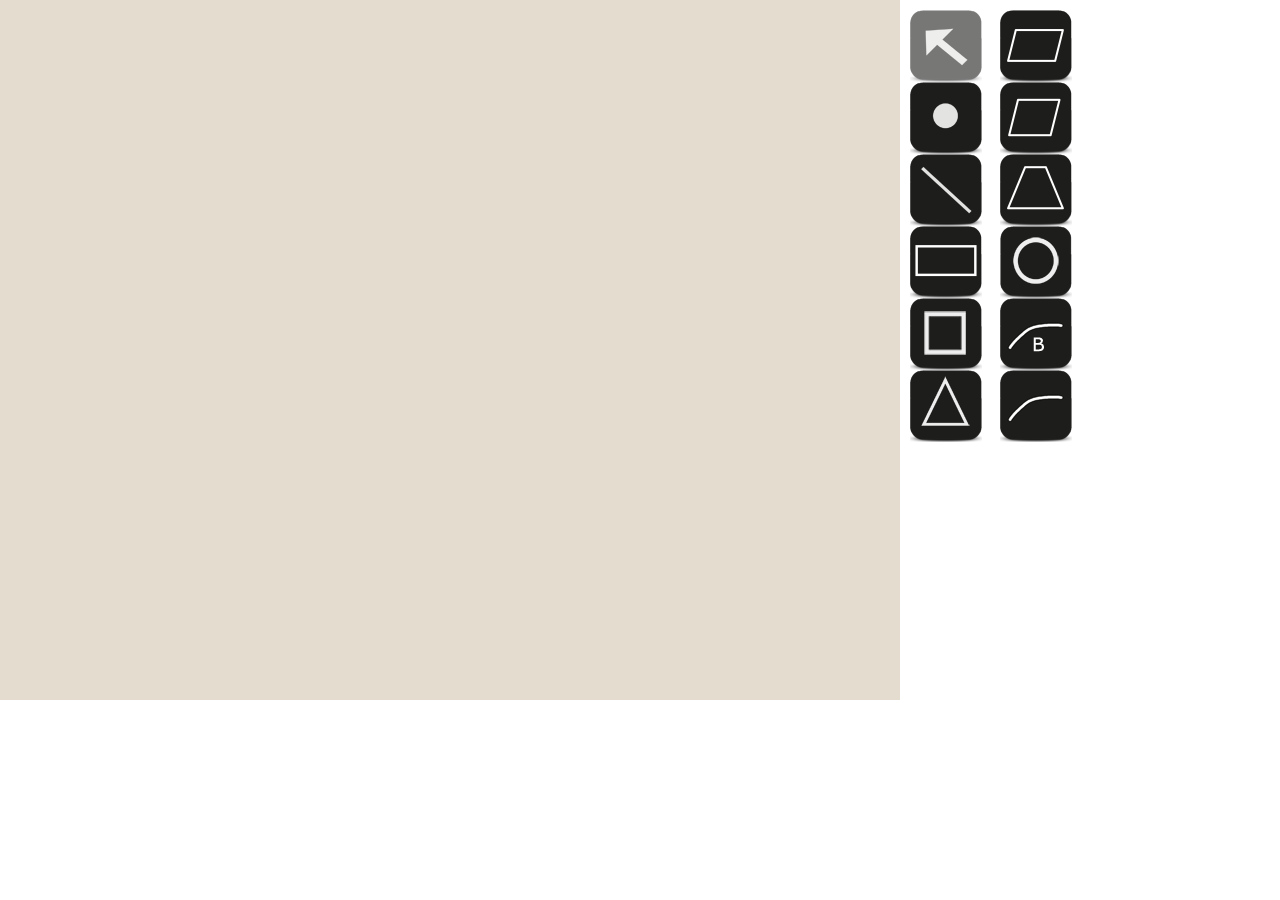
==== index.html @ ff42416c "added diagonal and cicle options to rhombus and parallelogram" ====
﻿<!DOCTYPE html>
<html xmlns="http://www.w3.org/1999/xhtml">
<head>
    <meta http-equiv="content-type" content="text/html;charset=utf-8" />
    <script src="UI/jquery-1.11.0.min.js"></script>
    <script src="ContextMenu/contextMenu.js"></script>
    <script src="Math/Math.js"></script>
    <script src="Logic/Constructors.js"></script>
    <script src="Logic/Line.js"></script>
    <script src="Logic/Cursor.js"></script>
    <script src="Logic/Circle.js" charset="windows-1251"></script>
    <script src="Logic/Point.js"></script>
    <script src="Logic/Rectangle.js" charset="windows-1251"></script>
    <script src="Logic/Square.js" charset="windows-1251"></script>
    <script src="Logic/Triangle.js" charset="windows-1251"></script>
    <script src="Logic/Parallelogram.js" charset="windows-1251"></script>
    <script src="Logic/Rhombus.js" charset="windows-1251"></script>
    <script src="Logic/BezierCurve.js"></script>
    <script src="Logic/SimpleCurve.js"></script>
    <script src="UI/Setup.js"></script>
    <script src="UI/Toolbox.js"></script>

    <link href="styles/style.css" rel="stylesheet" />
    <link href="ContextMenu/contextMenu.css" rel="stylesheet" />
    <title>CornerStone</title>
</head>
<body>
    <div class="toolbox">
        <img class="tool active" id="cursor" src="Icons/cursor.png" />
        <img class="tool" id="point" src="Icons/point.png" />
        <img class="tool" id="line" src="Icons/line.png" />
        <img class="tool" id="rectangle" src="Icons/rectangle.png" />
        <img class="tool" id="square" src="Icons/square.png" />
        <img class="tool" id="triangle" src="Icons/triangle.png" />
    </div>
    <div class="toolbox" id="second-toolbox">
        <img class="tool" id="parallelogram" src="Icons/parallelogram.png" />
        <img class="tool" id="rhombus" src="Icons/rhombus.png" />
        <img class="tool" id="trapezoid" src="Icons/trapezoid.png" />
        <img class="tool" id="circle" src="Icons/circle.png" />
        <img class="tool" id="bezier" src="Icons/bezier.png" />
        <img class="tool" id="curve" src="Icons/curve.png" />
    </div>
    <canvas id="cornerStoneCanvas" style="background-color: #E3DCCF"></canvas>
    <canvas id="tempMovementCanvas"></canvas>
</body>
</html>
---- styles/style.css ----
canvas {
    position: fixed;
    left: 0px;
    top: 0px;
}

.toolbox {
    position: fixed;
    left: 910px;
    top: 10px;
    width: 72px;
}

    .toolbox img.tool {
        float: left;
        cursor: pointer;
    }

        .toolbox img.tool.active {
            opacity: 0.6;
        }

        .toolbox img.tool:hover {
            opacity: 0.6;
        }

#second-toolbox {
    left:1000px;
}
---- ContextMenu/contextMenu.css ----
/*
 *contextMenu.js v 1.1.2
 *Author: Sudhanshu Yadav
 *s-yadav.github.com
 *Copyright (c) 2013 Sudhanshu Yadav.
 *Dual licensed under the MIT and GPL licenses
 */
/*Context menu css */
.iw-contextMenu {
	-webkit-box-shadow: 1px 1px 2px rgba(0, 0, 0, 0.2);
	-moz-box-shadow: 1px 1px 2px rgba(0, 0, 0, 0.2);
	box-shadow: 1px 1px 2px rgba(0, 0, 0, 0.2);
	border:1px solid #E6E6E6;
	display:none;
	z-index:1000;
	overflow:auto;
}
.iw-cm-menu{
	background:#F4F4F4;
	color:#333;
	margin:0px;
	padding:0px;
	}

.iw-cm-menu li {
	list-style:none;
	padding:3px;
	padding-left:30px;
	padding-right:20px;
	border-bottom:1px solid #CCC;
	cursor:pointer;
	position:relative;
}
.iw-mOverlay{
	position:absolute; width:100%; height:100%; top:0px; left:0px;
	background:#FFF;
	opacity:.5;
	}
.iw-contextMenu li.iw-mDisable {
	opacity:.3;
}
.iw-mSelected {
	background-color:rgb(0,51,102);
	color:#F2F2F2;
}
.iw-cm-arrow-right {
	width: 0; 
	height: 0; 
	border-top: 5px solid transparent;
	border-bottom: 5px solid transparent; 
	border-left:5px solid #333333; 
	position:absolute;
	right:3px;
	top:50%;
	margin-top:-3px;
}

.iw-mIcon{
	width:20px;
	height:20px;
	left:0px;
	top:3px;
	position:absolute;
	}
/*context menu css end */
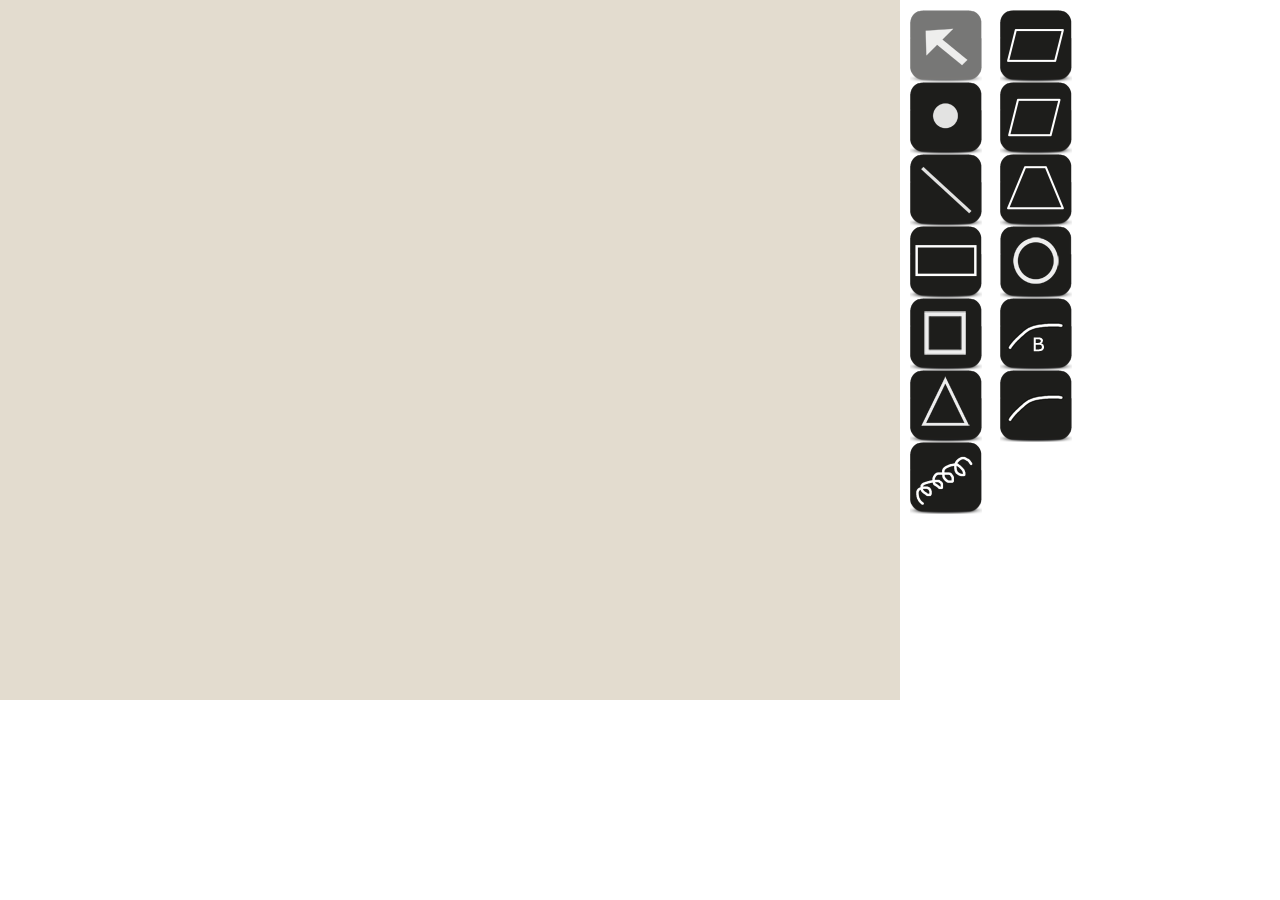
==== commit 80f5dab4: "added free drawing" ====
--- a/index.html
+++ b/index.html
@@ -7,6 +7,7 @@
     <script src="Math/Math.js"></script>
     <script src="Logic/Constructors.js"></script>
     <script src="Logic/Line.js"></script>
+    <script src="Logic/Drawing.js"></script>
     <script src="Logic/Cursor.js"></script>
     <script src="Logic/Circle.js" charset="windows-1251"></script>
     <script src="Logic/Point.js"></script>
@@ -15,6 +16,7 @@
     <script src="Logic/Triangle.js" charset="windows-1251"></script>
     <script src="Logic/Parallelogram.js" charset="windows-1251"></script>
     <script src="Logic/Rhombus.js" charset="windows-1251"></script>
+    <script src="Logic/Trapezoid.js" charset="windows-1251"></script>
     <script src="Logic/BezierCurve.js"></script>
     <script src="Logic/SimpleCurve.js"></script>
     <script src="UI/Setup.js"></script>
@@ -26,20 +28,21 @@
 </head>
 <body>
     <div class="toolbox">
-        <img class="tool active" id="cursor" src="Icons/cursor.png" />
-        <img class="tool" id="point" src="Icons/point.png" />
-        <img class="tool" id="line" src="Icons/line.png" />
-        <img class="tool" id="rectangle" src="Icons/rectangle.png" />
-        <img class="tool" id="square" src="Icons/square.png" />
-        <img class="tool" id="triangle" src="Icons/triangle.png" />
+        <img class="tool active" id="cursor" src="Icons/cursor.png" title="Курсор" />
+        <img class="tool" id="point" src="Icons/point.png" title="Точка" />
+        <img class="tool" id="line" src="Icons/line.png" title="Отсечка" />
+        <img class="tool" id="rectangle" src="Icons/rectangle.png" title="Правоъгълник" />
+        <img class="tool" id="square" src="Icons/square.png" title="Квадрат" />
+        <img class="tool" id="triangle" src="Icons/triangle.png" title="Триъгълник" />
+        <img class="tool" id="drawing" src="Icons/drawing.png" title="Свободно чертаене" />
     </div>
     <div class="toolbox" id="second-toolbox">
-        <img class="tool" id="parallelogram" src="Icons/parallelogram.png" />
-        <img class="tool" id="rhombus" src="Icons/rhombus.png" />
-        <img class="tool" id="trapezoid" src="Icons/trapezoid.png" />
-        <img class="tool" id="circle" src="Icons/circle.png" />
-        <img class="tool" id="bezier" src="Icons/bezier.png" />
-        <img class="tool" id="curve" src="Icons/curve.png" />
+        <img class="tool" id="parallelogram" src="Icons/parallelogram.png" title="Успоредник" />
+        <img class="tool" id="rhombus" src="Icons/rhombus.png" title="Ромб" />
+        <img class="tool" id="trapezoid" src="Icons/trapezoid.png" title="Трапец" />
+        <img class="tool" id="circle" src="Icons/circle.png" title="Окръжност" />
+        <img class="tool" id="bezier" src="Icons/bezier.png" title="Крива на Безие" />
+        <img class="tool" id="curve" src="Icons/curve.png" title="Друга крива" />
     </div>
     <canvas id="cornerStoneCanvas" style="background-color: #E3DCCF"></canvas>
     <canvas id="tempMovementCanvas"></canvas>
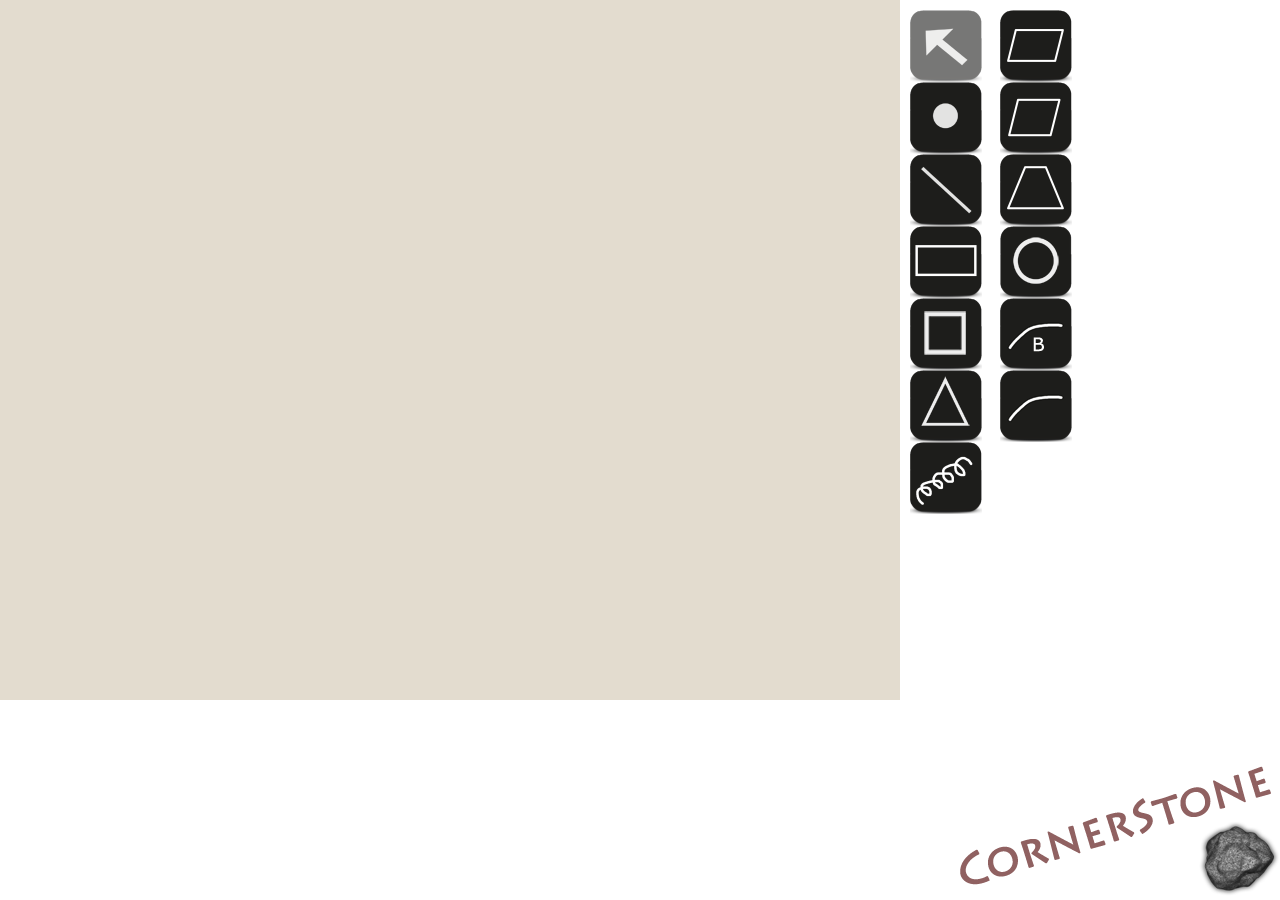
==== commit df3e6daa: "UI stuff: added logo and favicon" ====
--- a/index.html
+++ b/index.html
@@ -1,6 +1,7 @@
 ﻿<!DOCTYPE html>
 <html xmlns="http://www.w3.org/1999/xhtml">
 <head>
+    <link rel="icon" type="image/png" href="Icons/favicon.png" />
     <meta http-equiv="content-type" content="text/html;charset=utf-8" />
     <script src="UI/jquery-1.11.0.min.js"></script>
     <script src="ContextMenu/contextMenu.js"></script>
@@ -44,6 +45,9 @@
         <img class="tool" id="bezier" src="Icons/bezier.png" title="Крива на Безие" />
         <img class="tool" id="curve" src="Icons/curve.png" title="Друга крива" />
     </div>
+    <div id="logo">
+        <img src="Icons/logo.png" />
+    </div>
     <canvas id="cornerStoneCanvas" style="background-color: #E3DCCF"></canvas>
     <canvas id="tempMovementCanvas"></canvas>
 </body>
--- a/styles/style.css
+++ b/styles/style.css
@@ -26,4 +26,10 @@
 
 #second-toolbox {
     left:1000px;
-}+}
+
+#logo {
+    position: fixed;
+    bottom: 0;
+    right: 0;
+  }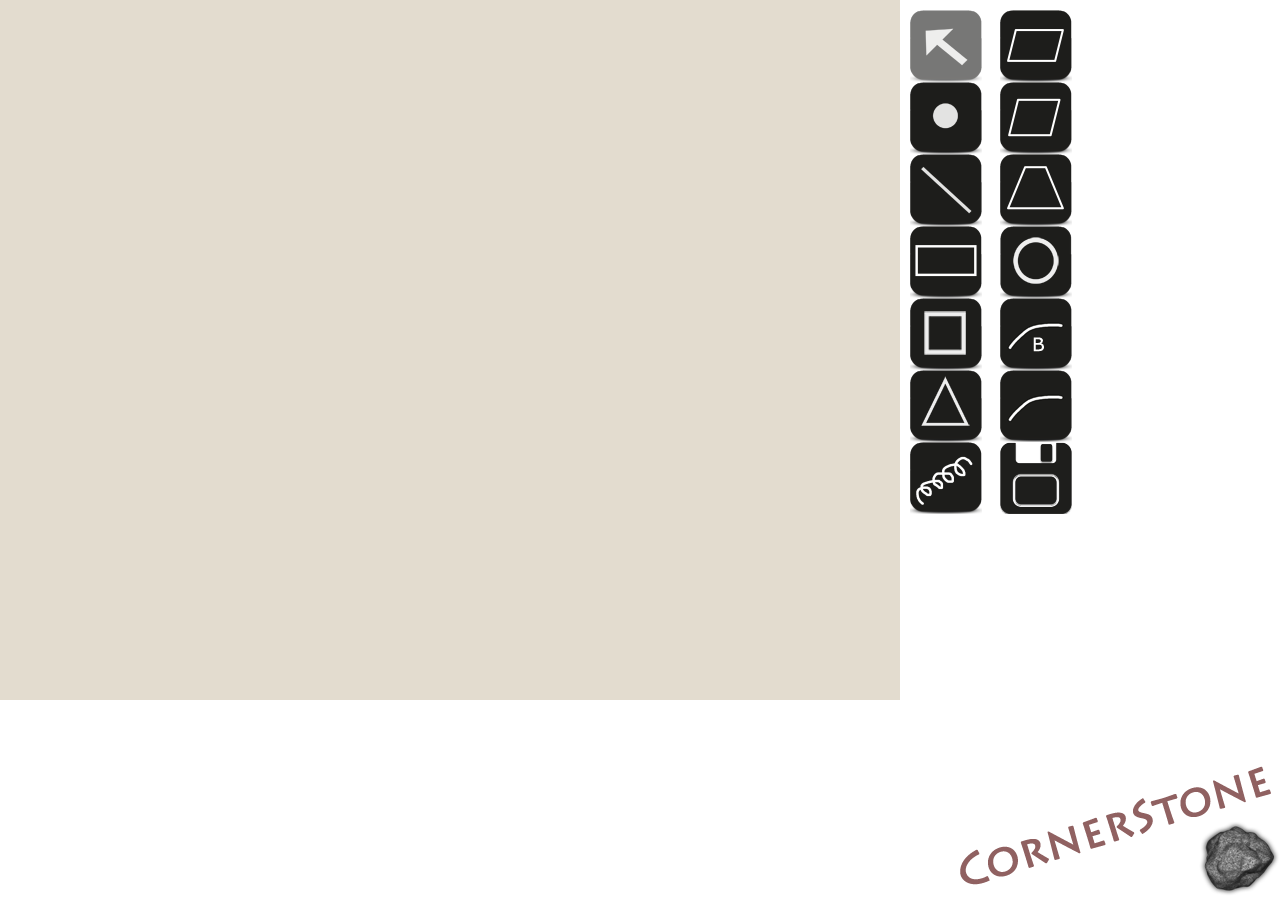
==== commit d7374b58: "added saving as image functionality" ====
--- a/index.html
+++ b/index.html
@@ -7,11 +7,11 @@
     <script src="ContextMenu/contextMenu.js"></script>
     <script src="Math/Math.js"></script>
     <script src="Logic/Constructors.js"></script>
-    <script src="Logic/Line.js"></script>
+    <script src="Logic/Line.js" charset="windows-1251"></script>
     <script src="Logic/Drawing.js"></script>
     <script src="Logic/Cursor.js"></script>
-    <script src="Logic/Circle.js" charset="windows-1251"></script>
     <script src="Logic/Point.js"></script>
+    <script src="Logic/Circle.js" charset="windows-1251"></script>    
     <script src="Logic/Rectangle.js" charset="windows-1251"></script>
     <script src="Logic/Square.js" charset="windows-1251"></script>
     <script src="Logic/Triangle.js" charset="windows-1251"></script>
@@ -44,9 +44,10 @@
         <img class="tool" id="circle" src="Icons/circle.png" title="Окръжност" />
         <img class="tool" id="bezier" src="Icons/bezier.png" title="Крива на Безие" />
         <img class="tool" id="curve" src="Icons/curve.png" title="Друга крива" />
+       <a id="save" download="canvas.png"><img class="tool" src="Icons/floppy.png" title="Запази като картинка" /></a>
     </div>
     <div id="logo">
-        <img src="Icons/logo.png" />
+        <a href="/"><img src="Icons/logo.png" /></a>
     </div>
     <canvas id="cornerStoneCanvas" style="background-color: #E3DCCF"></canvas>
     <canvas id="tempMovementCanvas"></canvas>
